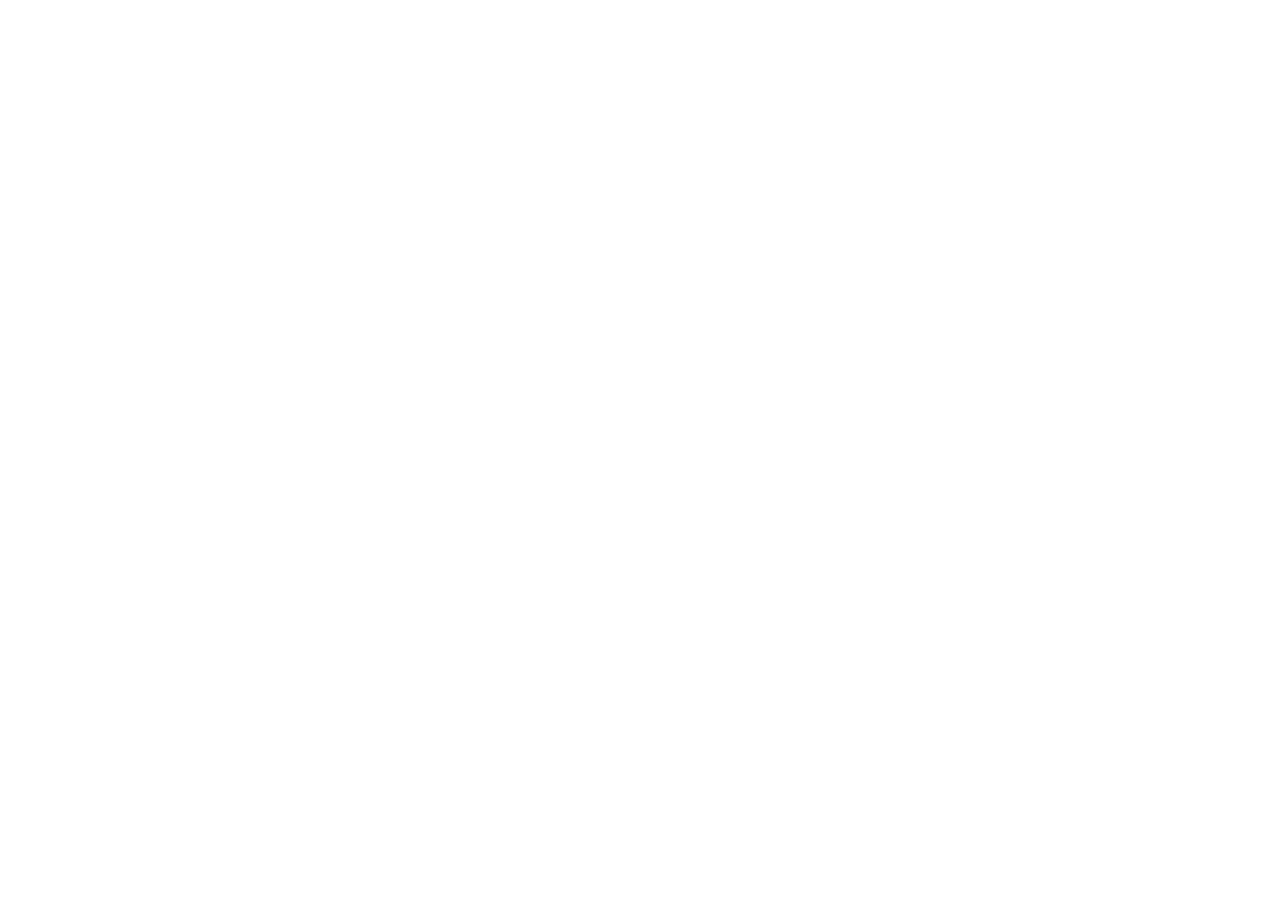
==== index.html @ 08d4840e "Initial commit" ====
<!DOCTYPE html>
<!--
    RECORDATORIOS (revisar antes de entregar)
    - lang="en" -> cambiar al idioma real de la página (ca / es).
    - Todas las <img> con alt descriptivo (alt="" solo si es decorativa).
    - Etiquetas semánticas: header, nav, main, section, article, footer.
    - Solo un <h1> y títulos en orden (h1, h2, h3), sin saltos.
    - Cada id es único; las clases pueden repetirse.
    - Etiquetas cerradas y bien anidadas.
    - Enlaces <a> con texto claro y href correcto.
    - Rutas relativas correctas (estilos/estilos.css, img/foto.jpg),
      sin espacios ni tildes en los nombres y con las mayúsculas exactas.
    - Cada hijo del grid con grid-row / grid-column en cada media query.
    - Probar en F12 (modo responsive) a 380, 750 y 1100px.
    - Validar en validator.w3.org antes de entregar.
-->
<html lang="ca">
<head>
    <meta charset="UTF-8">
    <meta name="viewport" content="width=device-width, initial-scale=1.0">
    <title>ExamenWeb</title>
    <link rel="stylesheet" href="estilos/estilos.css">
</head>
<body>
    <div class="layout">
        
    </div>
</body>
</html>
---- estilos/estilos.css ----
/* ==========================================================================
   1. BASE (mòbil)
   ========================================================================== */
.layout {
  display: grid;
  grid-template-columns: ;
  grid-template-rows: ;
  min-height: 100vh;
}

.ejemplo {
  grid-row: ;
  grid-column: ;
}


/* ==========================================================================
   2. MEDIA QUERY: DES DE 380px (Mòbils grans)
   ========================================================================== */
@media screen and (min-width: 380px) {

  .layout {
    grid-template-columns: ;
    grid-template-rows: ;
  }

  .ejemplo {
    grid-row: ;
    grid-column: ;
  }

}


/* ==========================================================================
   3. MEDIA QUERY: DES DE 750px (Tabletes horitzontals / Desktops petits)
   ========================================================================== */
@media screen and (min-width: 750px) {

  .layout {
    grid-template-columns: ;
    grid-template-rows: ;
  }

  .ejemplo {
    grid-row: ;
    grid-column: ;
  }

}


/* ==========================================================================
   4. MEDIA QUERY: DES DE 1100px (Pantalles grans / Desktops)
   ========================================================================== */
@media screen and (min-width: 1100px) {

  .layout {
    grid-template-columns: ;
    grid-template-rows: ;
  }

  .ejemplo {
    grid-row: ;
    grid-column: ;
  }

}
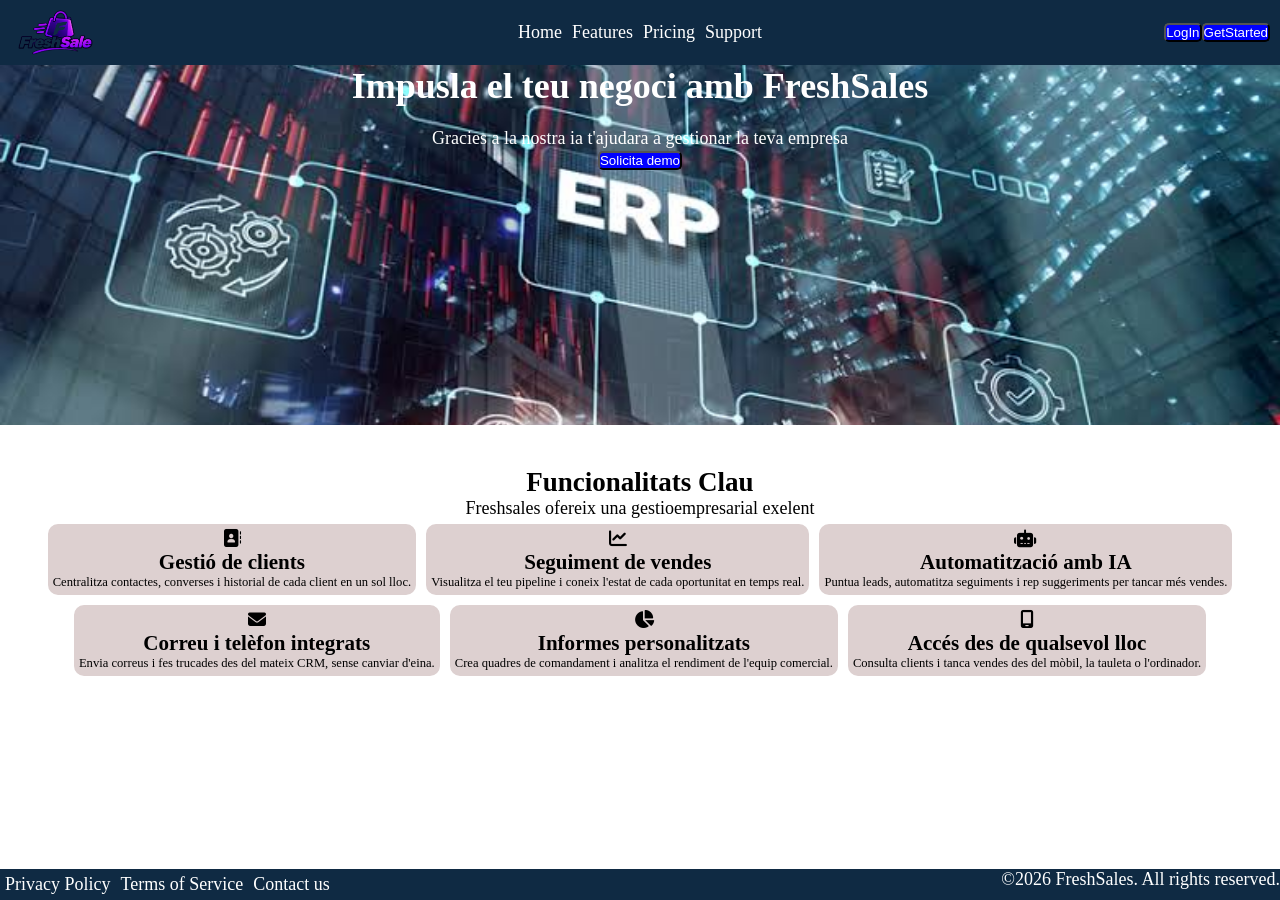
==== commit a41e0641: "Pagina index" ====
--- a/index.html
+++ b/index.html
@@ -1,4 +1,4 @@
-<!DOCTYPE html>
+<!doctype html>
 <!--
     RECORDATORIOS (revisar antes de entregar)
     - lang="en" -> cambiar al idioma real de la página (ca / es).
@@ -15,15 +15,115 @@
     - Validar en validator.w3.org antes de entregar.
 -->
 <html lang="ca">
-<head>
-    <meta charset="UTF-8">
-    <meta name="viewport" content="width=device-width, initial-scale=1.0">
-    <title>ExamenWeb</title>
-    <link rel="stylesheet" href="estilos/estilos.css">
-</head>
-<body>
+  <head>
+    <meta charset="UTF-8" />
+    <meta name="viewport" content="width=device-width, initial-scale=1.0" />
+    <title>FreshSales</title>
+    <link rel="stylesheet" href="css/estilos.css" />
+    <link
+      rel="stylesheet"
+      href="https://cdnjs.cloudflare.com/ajax/libs/font-awesome/6.7.2/css/all.min.css"
+    />
+    <script src="js/funciones.js"></script>
+  </head>
+  <body>
     <div class="layout">
-        
+      <header class="header">
+        <div class="logo">
+          <img src="img/logoFreshsales.png" alt="LogoErp" />
+        </div>
+        <i class="fa-solid fa-bars" id="btnMenu"></i>
+        <nav>
+          <ul id="menu">
+            <li><a href="">Home</a></li>
+            <li><a href="">Features</a></li>
+            <li><a href="">Pricing</a></li>
+            <li><a href="">Support</a></li>
+          </ul>
+        </nav>
+        <div class="btns">
+          <button>LogIn</button>
+          <button>GetStarted</button>
+        </div>
+      </header>
+      <main class="main">
+        <h1>Impusla el teu negoci amb FreshSales</h1>
+        <br />
+        <div class="textHero">
+          <p>Gracies a la nostra ia t'ajudara a gestionar la teva empresa</p>
+          <button>Solicita demo</button>
+        </div>
+      </main>
+
+      <div class="keyFeatures">
+        <h2>Funcionalitats Clau</h2>
+        <p>Freshsales ofereix una gestioempresarial exelent</p>
+
+        <div class="cajas">
+          <div class="box">
+            <i class="fa-solid fa-address-book"></i>
+            <h3>Gestió de clients</h3>
+            <p>
+              Centralitza contactes, converses i historial de cada client en un
+              sol lloc.
+            </p>
+          </div>
+          <div class="box">
+            <i class="fa-solid fa-chart-line"></i>
+            <h3>Seguiment de vendes</h3>
+            <p>
+              Visualitza el teu pipeline i coneix l'estat de cada oportunitat en
+              temps real.
+            </p>
+          </div>
+          <div class="box">
+            <i class="fa-solid fa-robot"></i>
+            <h3>Automatització amb IA</h3>
+            <p>
+              Puntua leads, automatitza seguiments i rep suggeriments per tancar
+              més vendes.
+            </p>
+          </div>
+        </div>
+        <div class="cajas">
+          <div class="box">
+            <i class="fa-solid fa-envelope"></i>
+            <h3>Correu i telèfon integrats</h3>
+            <p>
+              Envia correus i fes trucades des del mateix CRM, sense canviar
+              d'eina.
+            </p>
+          </div>
+          <div class="box">
+            <i class="fa-solid fa-chart-pie"></i>
+            <h3>Informes personalitzats</h3>
+            <p>
+              Crea quadres de comandament i analitza el rendiment de l'equip
+              comercial.
+            </p>
+          </div>
+          <div class="box">
+            <i class="fa-solid fa-mobile-screen"></i>
+            <h3>Accés des de qualsevol lloc</h3>
+            <p>
+              Consulta clients i tanca vendes des del mòbil, la tauleta o
+              l'ordinador.
+            </p>
+          </div>
+        </div>
+      </div>
+      <footer class="footer">
+        <nav>
+          <ul>
+            <li><a href="">Privacy Policy</a></li>
+            <li><a href="">Terms of Service</a></li>
+            <li><a href="">Contact us </a></li>
+          </ul>
+        </nav>
+        <div class="text">
+          <p>&copy;2026 FreshSales. All rights reserved.</p>
+        </div>
+      </footer>
     </div>
-</body>
-</html>+  </body>
+</html>
--- a/css/estilos.css
+++ b/css/estilos.css
@@ -0,0 +1,335 @@
+/* ==========================================================================
+   1. BASE (mòbil)
+   ========================================================================== */
+
+* {
+  margin: 0;
+  padding: 0;
+  list-style-type: none;
+  text-decoration: none;
+}
+html {
+  font-size: clamp(14px, 1.2vw + 10px, 18px);
+}
+.layout {
+  display: grid;
+  grid-template-columns: 1fr;
+  grid-template-rows: auto auto 1fr auto;
+  min-height: 100vh;
+}
+header ul {
+  text-align: center;
+}
+
+.header {
+  background-color: #0f2a43; /* azul oscuro */
+  color: #fff;
+  padding: 10px;
+  text-align: center;
+  grid-row: 1;
+  grid-column: 1/ -1;
+}
+.hero {
+  background-color: green;
+  grid-row: 2;
+  grid-column: 1;
+}
+.footer {
+  text-align: center;
+  grid-row: 4;
+  grid-column: 1 / -1;
+  background-color: #0f2a43; /* mismo que el header */
+  color: #fff;
+}
+.main {
+  background-image:
+    linear-gradient(rgba(15, 42, 67, 0.65), rgba(15, 42, 67, 0.65)),
+    url(../img/bghero.jpg);
+  color: #fff;
+
+  background-position: center;
+  background-size: cover;
+
+  text-align: center;
+  height: 20em;
+}
+.keyFeatures {
+  text-align: center;
+}
+.box {
+  margin: 5px;
+  border: solid 5px rgb(221, 208, 208);
+  background-color: rgb(221, 208, 208);
+}
+
+.logo img {
+  width: 5em;
+}
+#menu {
+  display: none;
+}
+button {
+  border-radius: 5px;
+  background-color: blue;
+  color: white;
+}
+.header a,
+.footer a {
+  color: #fff;
+}
+
+/* ==========================================================================
+   2. MEDIA QUERY: DES DE 380px (Mòbils grans)
+   ========================================================================== */
+@media screen and (min-width: 380px) {
+  .layout {
+    display: grid;
+    grid-template-columns: 1fr 1fr;
+    grid-template-rows: auto auto 1fr auto;
+    min-height: 100vh;
+  }
+
+  .header {
+    padding: 10px;
+
+    grid-row: 1;
+    grid-column: 1/ -1;
+  }
+  .hero {
+    background-color: green;
+    grid-row: 2;
+    grid-column: 1 / -1;
+  }
+  .main {
+    background-image: url(../img/bghero.jpg);
+    background-position: center;
+    background-size: cover;
+    color: white;
+    text-align: center;
+    grid-row: 2;
+    grid-column: 1 / -1;
+  }
+  .footer {
+    text-align: center;
+    grid-row: 4;
+    grid-column: 1 / -1;
+  }
+
+  .keyFeatures {
+    text-align: center;
+    grid-row: 3;
+    grid-column: 1 / -1;
+  }
+  .box {
+    margin: 5px;
+    border: solid 5px rgb(221, 208, 208);
+    background-color: rgb(221, 208, 208);
+  }
+
+  .box i {
+    font-size: 2em;
+  }
+
+  .logo img {
+    width: 5em;
+  }
+  #Menu {
+    display: none;
+  }
+  button {
+    border-radius: 5px;
+    background-color: blue;
+    color: white;
+  }
+}
+
+/* ==========================================================================
+   3. MEDIA QUERY: DES DE 750px (Tabletes horitzontals / Desktops petits)
+   ========================================================================== */
+@media screen and (min-width: 750px) {
+  .layout {
+    display: grid;
+    grid-template-columns: 1fr 1fr 1fr;
+    grid-template-rows: auto 1fr 1fr auto;
+    min-height: 100vh;
+  }
+  .box p {
+    font-size: 0.7em;
+  }
+  .box i {
+    font-size: 1em;
+  }
+
+  .header {
+    display: grid;
+    grid-template-columns: 1fr 1fr 1fr;
+    padding: 10px;
+    align-items: center;
+
+    grid-row: 1;
+    grid-column: 1/ -1;
+  }
+
+  .hero {
+    background-color: green;
+    grid-row: 2;
+    grid-column: 1 / -1;
+  }
+  .main {
+    background-image: url(../img/bghero.jpg);
+    background-position: center;
+    background-size: cover;
+    color: white;
+    text-align: center;
+    grid-row: 2;
+    grid-column: 1 / -1;
+  }
+  .footer {
+    display: grid;
+    grid-template-columns: 1fr 1fr;
+    grid-row: 4;
+    grid-column: 1 / -1;
+  }
+  footer ul {
+    display: flex;
+  }
+  ul li {
+    margin: 5px;
+  }
+
+  .keyFeatures {
+    grid-row: 3;
+    grid-column: 1 / -1;
+  }
+  .cajas {
+    display: flex;
+    justify-content: center;
+  }
+  .box {
+    border-radius: 10px;
+
+    margin: 5px;
+    border: solid 5px rgb(221, 208, 208);
+    background-color: rgb(221, 208, 208);
+  }
+
+  .logo img {
+    display: flex;
+    justify-content: start;
+    width: 5em;
+  }
+  #btnMenu {
+    display: none;
+  }
+  #menu {
+    display: flex;
+    justify-content: center;
+  }
+  .btns {
+    display: flex;
+    justify-content: end;
+  }
+  button {
+    border-radius: 5px;
+    background-color: blue;
+    color: white;
+  }
+}
+
+/* ==========================================================================
+   4. MEDIA QUERY: DES DE 1100px (Pantalles grans / Desktops)
+   ========================================================================== */
+@media screen and (min-width: 1100px) {
+  .layout {
+    display: grid;
+    grid-template-columns: 1fr 1fr 1fr 1fr;
+    grid-template-rows: auto 1fr 1fr auto;
+    min-height: 100vh;
+  }
+  .box p {
+    font-size: 0.7em;
+  }
+  .box i {
+    font-size: 1em;
+  }
+  .text{
+    display: flex;
+    justify-content: end;
+  }
+
+  .header {
+    display: grid;
+    grid-template-columns: 1fr 1fr 1fr;
+    padding: 10px;
+    align-items: center;
+
+    grid-row: 1;
+    grid-column: 1/ -1;
+  }
+
+  .hero {
+    background-color: green;
+    grid-row: 2;
+    grid-column: 1 / -1;
+  }
+  .main {
+    background-image: url(../img/bghero.jpg);
+    background-position: center;
+    background-size: cover;
+    color: white;
+    text-align: center;
+    grid-row: 2;
+    grid-column: 1 / -1;
+    height: 20em;
+  }
+  .footer {
+    display: grid;
+    grid-template-columns: 1fr 1fr;
+    grid-row: 4;
+    grid-column: 1 / -1;
+  }
+  header ul,
+  footer ul {
+    display: flex;
+  }
+  ul li {
+    margin: 5px;
+  }
+
+  .keyFeatures {
+    grid-row: 3;
+    grid-column: 1 / -1;
+  }
+  .cajas {
+    display: flex;
+  }
+  .box {
+    border-radius: 10px;
+
+    margin: 5px;
+    border: solid 5px rgb(221, 208, 208);
+    background-color: rgb(221, 208, 208);
+  }
+
+  .logo img {
+    display: flex;
+    justify-content: start;
+    width: 5em;
+  }
+  #btnMenu {
+    display: none;
+  }
+  #menu {
+    display: flex;
+    justify-content: center;
+  }
+  .btns {
+    display: flex;
+    justify-content: end;
+  }
+  button {
+    border-radius: 5px;
+    background-color: blue;
+    color: white;
+  }
+}
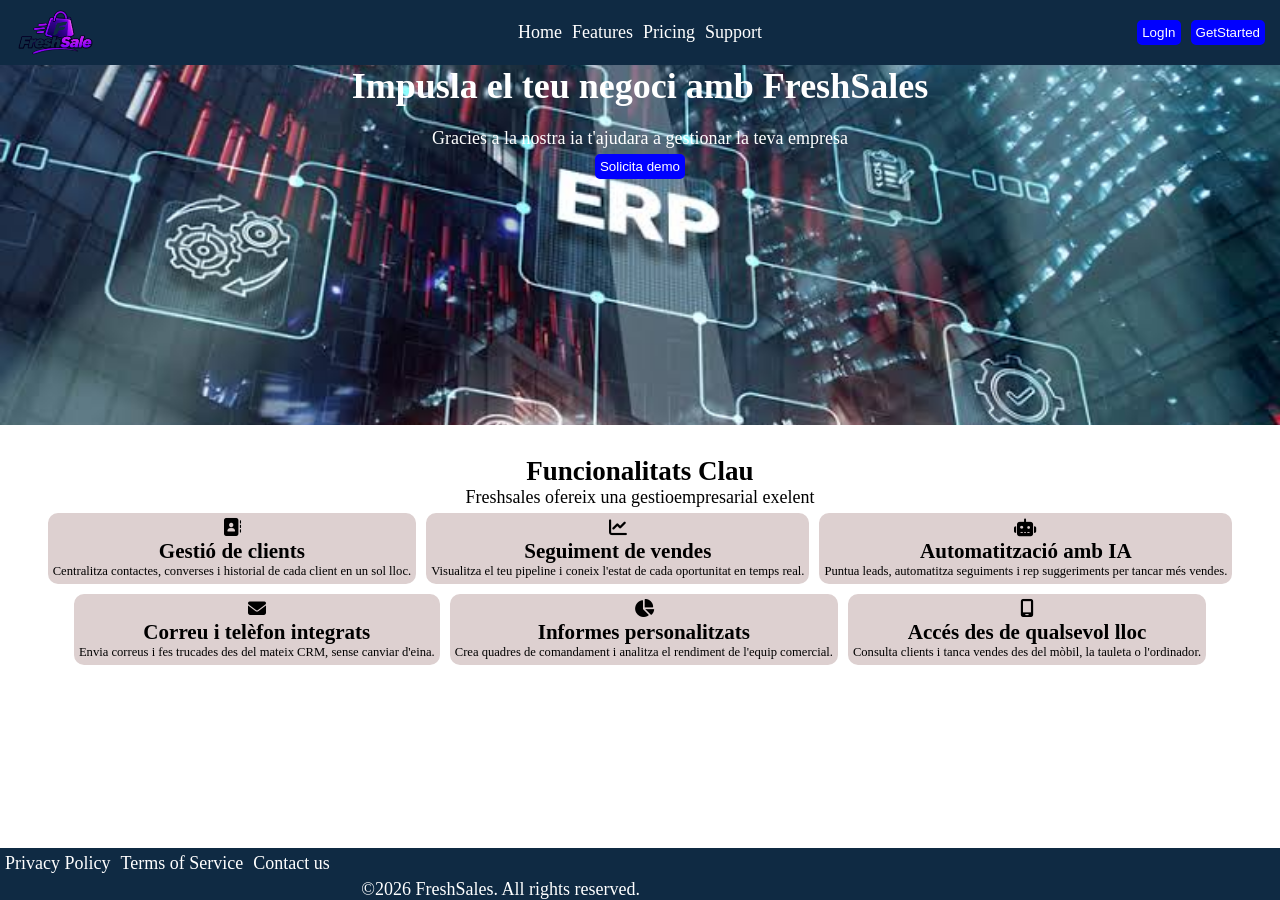
==== commit f562ffe1: "canvis que no habia aplicat" ====
--- a/index.html
+++ b/index.html
@@ -35,10 +35,10 @@
         <i class="fa-solid fa-bars" id="btnMenu"></i>
         <nav>
           <ul id="menu">
-            <li><a href="">Home</a></li>
-            <li><a href="">Features</a></li>
-            <li><a href="">Pricing</a></li>
-            <li><a href="">Support</a></li>
+            <li><a href="index.html">Home</a></li>
+            <li><a href="html/features.html">Features</a></li>
+            <li><a href="html/pricing.html">Pricing</a></li>
+            <li><a href="html/support.html">Support</a></li>
           </ul>
         </nav>
         <div class="btns">
@@ -120,6 +120,7 @@
             <li><a href="">Contact us </a></li>
           </ul>
         </nav>
+        <br>
         <div class="text">
           <p>&copy;2026 FreshSales. All rights reserved.</p>
         </div>
--- a/css/estilos.css
+++ b/css/estilos.css
@@ -42,9 +42,7 @@
   color: #fff;
 }
 .main {
-  background-image:
-    linear-gradient(rgba(15, 42, 67, 0.65), rgba(15, 42, 67, 0.65)),
-    url(../img/bghero.jpg);
+  background-image: url(../img/bghero.jpg);
   color: #fff;
 
   background-position: center;
@@ -69,10 +67,16 @@
   display: none;
 }
 button {
-  border-radius: 5px;
+  border: solid 5px blue;
   background-color: blue;
-  color: white;
-}
+  color: #fff;
+  margin: 5px;
+}
+button:hover {
+  border: solid 5px red;
+  background-color: red;
+}
+
 .header a,
 .footer a {
   color: #fff;
@@ -141,6 +145,10 @@
     background-color: blue;
     color: white;
   }
+  .header a,
+  .footer a {
+    color: #fff;
+  }
 }
 
 /* ==========================================================================
@@ -234,6 +242,10 @@
     background-color: blue;
     color: white;
   }
+  .header a,
+  .footer a {
+    color: #fff;
+  }
 }
 
 /* ==========================================================================
@@ -252,7 +264,7 @@
   .box i {
     font-size: 1em;
   }
-  .text{
+  .text {
     display: flex;
     justify-content: end;
   }
@@ -327,9 +339,12 @@
     display: flex;
     justify-content: end;
   }
-  button {
-    border-radius: 5px;
-    background-color: blue;
-    color: white;
-  }
-}
+
+  button:hover {
+    background-color: red;
+  }
+  .header a,
+  .footer a {
+    color: #fff;
+  }
+}
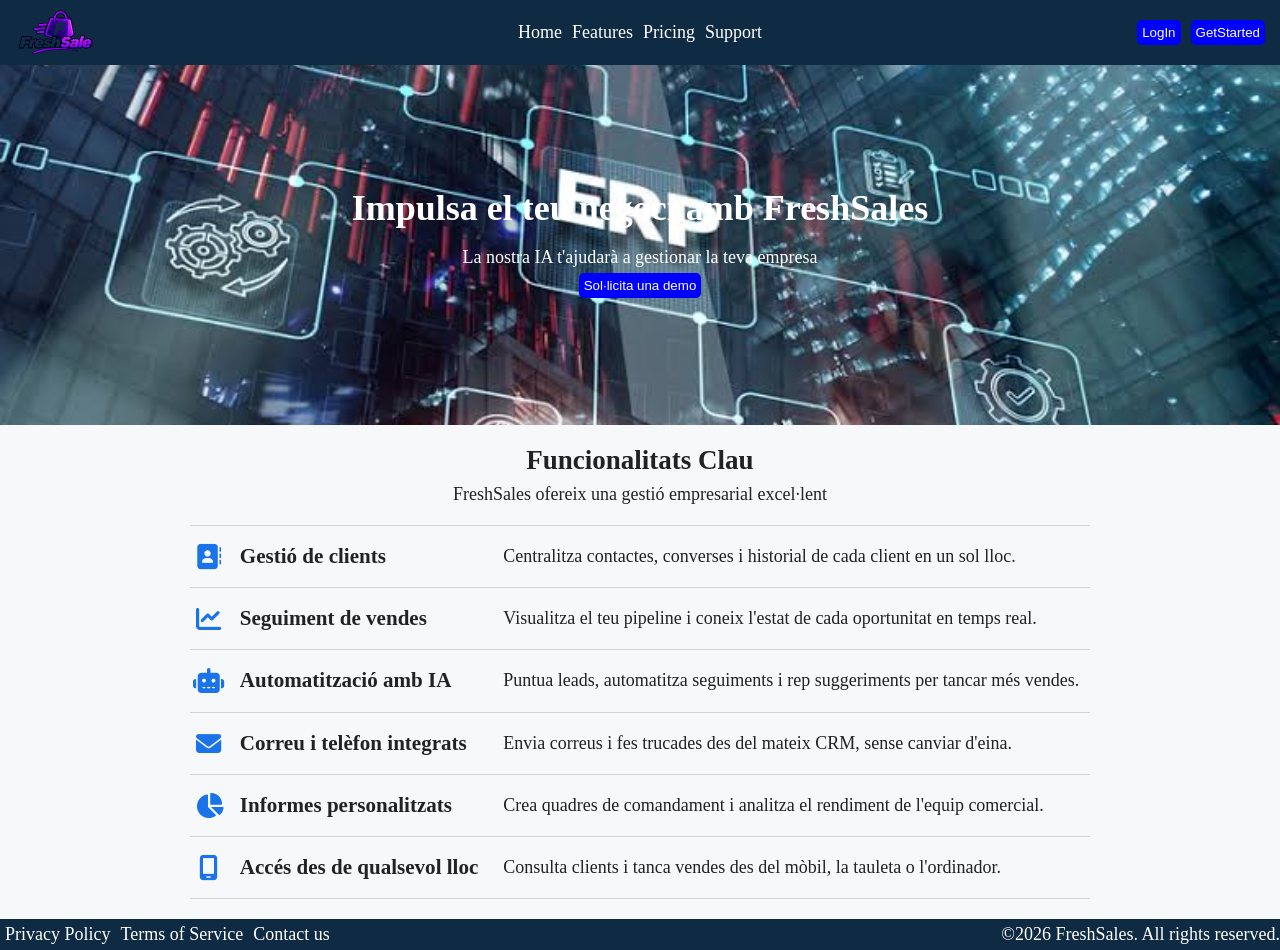
==== commit 48d336fa: "Web final" ====
--- a/index.html
+++ b/index.html
@@ -18,22 +18,32 @@
   <head>
     <meta charset="UTF-8" />
     <meta name="viewport" content="width=device-width, initial-scale=1.0" />
+    <meta
+      name="description"
+      content="FreshSales: CRM amb intel·ligència artificial per gestionar clients, vendes i la teva empresa."
+    />
     <title>FreshSales</title>
     <link rel="stylesheet" href="css/estilos.css" />
+    <link rel="stylesheet" href="css/inicio.css" />
     <link
       rel="stylesheet"
       href="https://cdnjs.cloudflare.com/ajax/libs/font-awesome/6.7.2/css/all.min.css"
     />
-    <script src="js/funciones.js"></script>
+    <script src="js/funciones.js" defer></script>
   </head>
   <body>
     <div class="layout">
       <header class="header">
         <div class="logo">
-          <img src="img/logoFreshsales.png" alt="LogoErp" />
+          <img src="img/logoFreshsales.png" alt="Logo de FreshSales" />
         </div>
-        <i class="fa-solid fa-bars" id="btnMenu"></i>
-        <nav>
+        <i
+          class="fa-solid fa-bars"
+          id="btnMenu"
+          role="button"
+          aria-label="Obrir el menú"
+        ></i>
+        <nav aria-label="Navegació principal">
           <ul id="menu">
             <li><a href="index.html">Home</a></li>
             <li><a href="html/features.html">Features</a></li>
@@ -42,89 +52,97 @@
           </ul>
         </nav>
         <div class="btns">
-          <button>LogIn</button>
-          <button>GetStarted</button>
+          <button type="button">LogIn</button>
+          <button type="button">GetStarted</button>
         </div>
       </header>
       <main class="main">
-        <h1>Impusla el teu negoci amb FreshSales</h1>
-        <br />
+        <h1>Impulsa el teu negoci amb FreshSales</h1>
         <div class="textHero">
-          <p>Gracies a la nostra ia t'ajudara a gestionar la teva empresa</p>
-          <button>Solicita demo</button>
+          <p>La nostra IA t'ajudarà a gestionar la teva empresa</p>
+          <button type="button">Sol·licita una demo</button>
         </div>
       </main>
 
-      <div class="keyFeatures">
+      <section class="keyFeatures">
         <h2>Funcionalitats Clau</h2>
-        <p>Freshsales ofereix una gestioempresarial exelent</p>
+        <p>FreshSales ofereix una gestió empresarial excel·lent</p>
 
-        <div class="cajas">
-          <div class="box">
-            <i class="fa-solid fa-address-book"></i>
-            <h3>Gestió de clients</h3>
+        <ul class="funcList">
+          <li class="func">
+            <div class="funcTitle">
+              <i class="fa-solid fa-address-book" aria-hidden="true"></i>
+              <h3>Gestió de clients</h3>
+            </div>
             <p>
               Centralitza contactes, converses i historial de cada client en un
               sol lloc.
             </p>
-          </div>
-          <div class="box">
-            <i class="fa-solid fa-chart-line"></i>
-            <h3>Seguiment de vendes</h3>
+          </li>
+          <li class="func">
+            <div class="funcTitle">
+              <i class="fa-solid fa-chart-line" aria-hidden="true"></i>
+              <h3>Seguiment de vendes</h3>
+            </div>
             <p>
               Visualitza el teu pipeline i coneix l'estat de cada oportunitat en
               temps real.
             </p>
-          </div>
-          <div class="box">
-            <i class="fa-solid fa-robot"></i>
-            <h3>Automatització amb IA</h3>
+          </li>
+          <li class="func">
+            <div class="funcTitle">
+              <i class="fa-solid fa-robot" aria-hidden="true"></i>
+              <h3>Automatització amb IA</h3>
+            </div>
             <p>
               Puntua leads, automatitza seguiments i rep suggeriments per tancar
               més vendes.
             </p>
-          </div>
-        </div>
-        <div class="cajas">
-          <div class="box">
-            <i class="fa-solid fa-envelope"></i>
-            <h3>Correu i telèfon integrats</h3>
+          </li>
+          <li class="func">
+            <div class="funcTitle">
+              <i class="fa-solid fa-envelope" aria-hidden="true"></i>
+              <h3>Correu i telèfon integrats</h3>
+            </div>
             <p>
               Envia correus i fes trucades des del mateix CRM, sense canviar
               d'eina.
             </p>
-          </div>
-          <div class="box">
-            <i class="fa-solid fa-chart-pie"></i>
-            <h3>Informes personalitzats</h3>
+          </li>
+          <li class="func">
+            <div class="funcTitle">
+              <i class="fa-solid fa-chart-pie" aria-hidden="true"></i>
+              <h3>Informes personalitzats</h3>
+            </div>
             <p>
               Crea quadres de comandament i analitza el rendiment de l'equip
               comercial.
             </p>
-          </div>
-          <div class="box">
-            <i class="fa-solid fa-mobile-screen"></i>
-            <h3>Accés des de qualsevol lloc</h3>
+          </li>
+          <li class="func">
+            <div class="funcTitle">
+              <i class="fa-solid fa-mobile-screen" aria-hidden="true"></i>
+              <h3>Accés des de qualsevol lloc</h3>
+            </div>
             <p>
               Consulta clients i tanca vendes des del mòbil, la tauleta o
               l'ordinador.
             </p>
-          </div>
-        </div>
-      </div>
+          </li>
+        </ul>
+      </section>
       <footer class="footer">
-        <nav>
+        <nav aria-label="Enllaços legals">
           <ul>
-            <li><a href="">Privacy Policy</a></li>
-            <li><a href="">Terms of Service</a></li>
-            <li><a href="">Contact us </a></li>
+            <li><a href="#">Privacy Policy</a></li>
+            <li><a href="#">Terms of Service</a></li>
+            <li><a href="#">Contact us</a></li>
           </ul>
         </nav>
-        <br>
         <div class="text">
           <p>&copy;2026 FreshSales. All rights reserved.</p>
         </div>
       </footer>
     </div>
   </body>
-</html>
+</html>
--- a/css/estilos.css
+++ b/css/estilos.css
@@ -20,6 +20,9 @@
 header ul {
   text-align: center;
 }
+.text{
+  margin-top: 5px;
+}
 
 .header {
   background-color: #0f2a43; /* azul oscuro */
@@ -50,6 +53,14 @@
 
   text-align: center;
   height: 20em;
+
+  display: flex;
+  flex-direction: column;
+  justify-content: center;
+  align-items: center;
+}
+.main h1 {
+  margin-bottom: 0.5em;
 }
 .keyFeatures {
   text-align: center;
@@ -80,6 +91,10 @@
 .header a,
 .footer a {
   color: #fff;
+}
+.header a:hover,
+.footer a:hover {
+  text-decoration: underline;
 }
 
 /* ==========================================================================
@@ -137,7 +152,7 @@
   .logo img {
     width: 5em;
   }
-  #Menu {
+  #menu {
     display: none;
   }
   button {
@@ -158,11 +173,11 @@
   .layout {
     display: grid;
     grid-template-columns: 1fr 1fr 1fr;
-    grid-template-rows: auto 1fr 1fr auto;
+    grid-template-rows: auto auto 1fr auto;
     min-height: 100vh;
   }
   .box p {
-    font-size: 0.7em;
+    font-size: 0.85em;
   }
   .box i {
     font-size: 1em;
@@ -222,8 +237,7 @@
   }
 
   .logo img {
-    display: flex;
-    justify-content: start;
+    display: block;
     width: 5em;
   }
   #btnMenu {
@@ -234,6 +248,10 @@
     justify-content: center;
   }
   .btns {
+    display: flex;
+    justify-content: end;
+  }
+  .text {
     display: flex;
     justify-content: end;
   }
@@ -255,20 +273,16 @@
   .layout {
     display: grid;
     grid-template-columns: 1fr 1fr 1fr 1fr;
-    grid-template-rows: auto 1fr 1fr auto;
+    grid-template-rows: auto auto 1fr auto;
     min-height: 100vh;
   }
   .box p {
-    font-size: 0.7em;
+    font-size: 0.85em;
   }
   .box i {
     font-size: 1em;
   }
-  .text {
-    display: flex;
-    justify-content: end;
-  }
-
+ 
   .header {
     display: grid;
     grid-template-columns: 1fr 1fr 1fr;
@@ -324,8 +338,7 @@
   }
 
   .logo img {
-    display: flex;
-    justify-content: start;
+    display: block;
     width: 5em;
   }
   #btnMenu {
@@ -347,4 +360,4 @@
   .footer a {
     color: #fff;
   }
-}
+}
--- a/css/inicio.css
+++ b/css/inicio.css
@@ -0,0 +1,55 @@
+/* ==========================================================================
+   inicio.css - estilos solo de la lista de funcionalidades de index.html
+   Cargar DESPUÉS de estilos.css (el grid, header, hero y footer ya vienen de allí)
+   ========================================================================== */
+
+.keyFeatures {
+  padding: 20px;
+  background-color: #f7f8fa;
+  color: #222;
+}
+.keyFeatures > p {
+  margin: 8px auto 20px;
+  max-width: 600px;
+}
+
+/* ---------- Lista de filas con línea separadora (móvil) ---------- */
+.funcList {
+  max-width: 900px;
+  margin: 0 auto;
+  text-align: left;
+}
+
+.funcList .func {
+  display: grid;
+  grid-template-columns: 1fr;
+  gap: 6px;
+  margin: 0;
+  padding: 15px 0;
+  border-bottom: 1px solid #d0d5dd;
+}
+.funcList .func:first-child {
+  border-top: 1px solid #d0d5dd;
+}
+
+.funcTitle {
+  display: flex;
+  align-items: center;
+  gap: 12px;
+}
+.funcTitle i {
+  width: 1.5em;
+  text-align: center;
+  font-size: 1.4em;
+  color: #1a73e8;
+}
+
+/* ---------- Desde 750px: título a la izquierda, descripción a la derecha ---------- */
+@media screen and (min-width: 750px) {
+  .funcList .func {
+    grid-template-columns: 1fr 2fr;
+    align-items: center;
+    gap: 20px;
+    padding: 18px 0;
+  }
+}
